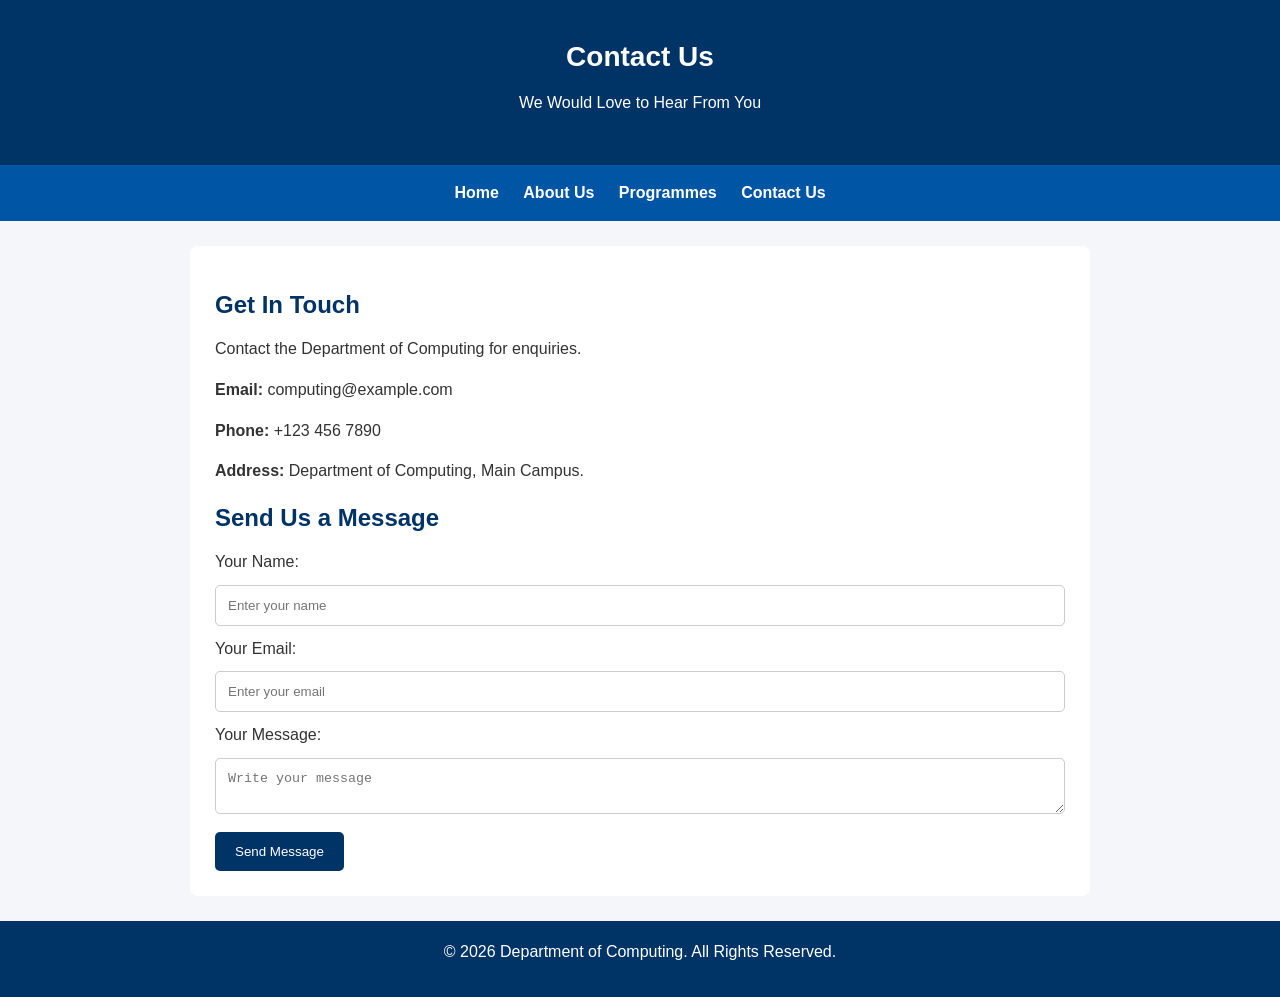
==== contact.html @ 76e63eea "Add files via upload Upload Department of Computing website files" ====
<!DOCTYPE html>
<html lang="en">
<head>
    <meta charset="UTF-8">
    <meta name="viewport" content="width=device-width, initial-scale=1.0">
    <title>Contact Us - Department of Computing</title>
    <link rel="stylesheet" href="style.css">
</head>

<body>

    <header>
        <h1>Contact Us</h1>
        <p>We Would Love to Hear From You</p>
    </header>

    <nav>
        <a href="index.html">Home</a>
        <a href="about.html">About Us</a>
        <a href="programmes.html">Programmes</a>
        <a href="contact.html">Contact Us</a>
    </nav>

    <main>
        <h2>Get In Touch</h2>

        <p>Contact the Department of Computing for enquiries.</p>

        <p><strong>Email:</strong> computing@example.com</p>

        <p><strong>Phone:</strong> +123 456 7890</p>

        <p><strong>Address:</strong> Department of Computing, Main Campus.</p>

        <h2>Send Us a Message</h2>

        <form>
            <label>Your Name:</label>
            <input type="text" placeholder="Enter your name">

            <label>Your Email:</label>
            <input type="email" placeholder="Enter your email">

            <label>Your Message:</label>
            <textarea placeholder="Write your message"></textarea>

            <button type="submit">Send Message</button>
        </form>
    </main>

    <footer>
        <p>&copy; 2026 Department of Computing. All Rights Reserved.</p>
    </footer>

</body>
</html>
---- style.css ----
* {
    margin: 0;
    padding: 0;
    box-sizing: border-box;
}

body {
    font-family: Arial, sans-serif;
    background-color: #f4f6f9;
    color: #333;
    line-height: 1.6;
}

header {
    background-color: #003366;
    color: white;
    text-align: center;
    padding: 35px 15px;
}

header h1 {
    font-size: 28px;
    margin-bottom: 10px;
}

nav {
    background-color: #0055a5;
    padding: 15px;
    text-align: center;
}

nav a {
    color: white;
    text-decoration: none;
    margin: 10px;
    font-weight: bold;
}

nav a:hover {
    color: yellow;
}

main {
    background-color: white;
    max-width: 900px;
    margin: 25px auto;
    padding: 25px;
    border-radius: 8px;
}

h2 {
    color: #003366;
    margin-bottom: 12px;
    margin-top: 15px;
}

h3 {
    color: #0055a5;
    margin-top: 15px;
}

p {
    margin-bottom: 15px;
}

footer {
    background-color: #003366;
    color: white;
    text-align: center;
    padding: 18px;
}

input, textarea {
    width: 100%;
    padding: 12px;
    margin: 10px 0;
    border: 1px solid #ccc;
    border-radius: 5px;
}

button {
    background-color: #003366;
    color: white;
    padding: 12px 20px;
    border: none;
    border-radius: 5px;
}
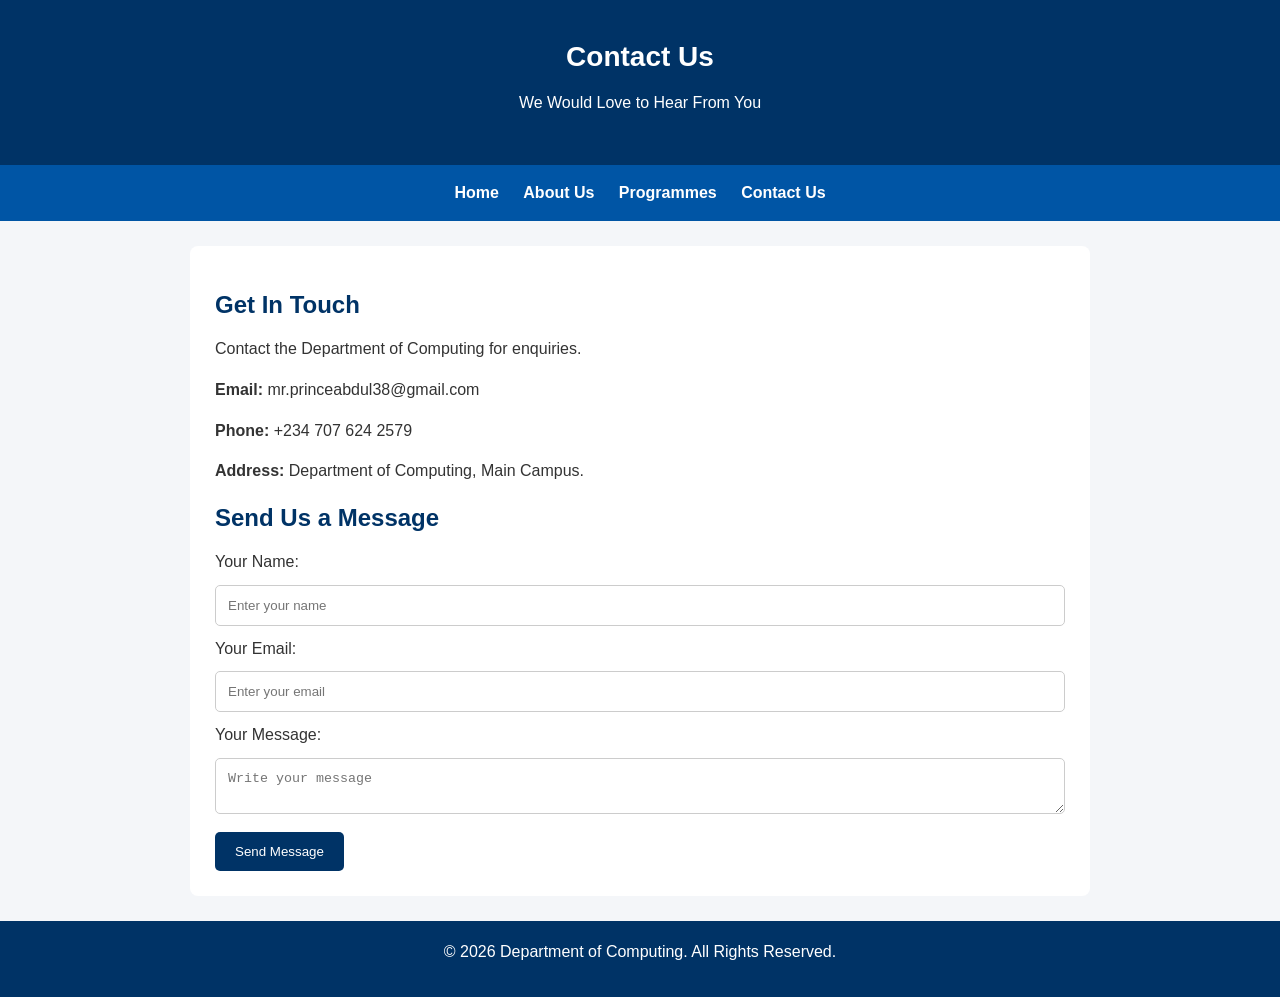
==== commit e56c5a22: "Update contact.html" ====
--- a/contact.html
+++ b/contact.html
@@ -26,9 +26,9 @@
 
         <p>Contact the Department of Computing for enquiries.</p>
 
-        <p><strong>Email:</strong> computing@example.com</p>
+        <p><strong>Email:</strong> mr.princeabdul38@gmail.com</p>
 
-        <p><strong>Phone:</strong> +123 456 7890</p>
+        <p><strong>Phone:</strong> +234 707 624 2579</p>
 
         <p><strong>Address:</strong> Department of Computing, Main Campus.</p>
 
